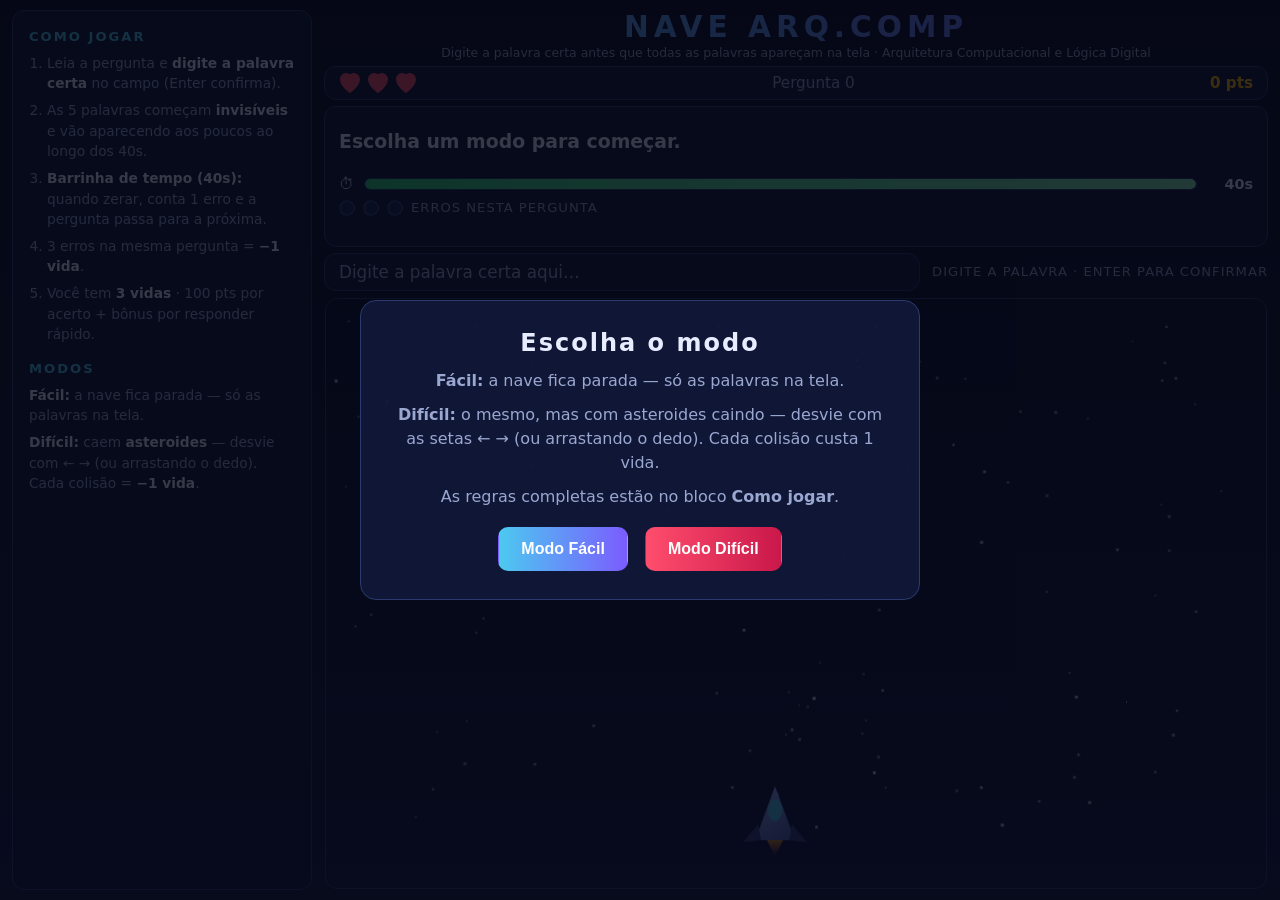
==== nav-arqcomp/index.html @ 0eb41dba "nav" ====
<!DOCTYPE html>
<html lang="pt-BR">
<head>
<meta charset="UTF-8">
<meta name="viewport" content="width=device-width, initial-scale=1.0">
<title>Nave — Arquitetura Computacional</title>
<link rel="stylesheet" href="style.css">
</head>
<body>
  <main class="container">

    <!-- Bloco 1: como o jogo funciona -->
    <aside class="help-col">
      <h2>Como jogar</h2>
      <ol class="help-steps">
        <li>Leia a pergunta e <strong>digite a palavra certa</strong> no campo (Enter confirma).</li>
        <li>As 5 palavras começam <strong>invisíveis</strong> e vão aparecendo aos poucos ao longo dos 40s.</li>
        <li><strong>Barrinha de tempo (40s):</strong> quando zerar, conta 1 erro e a pergunta passa para a próxima.</li>
        <li>3 erros na mesma pergunta = <strong>−1 vida</strong>.</li>
        <li>Você tem <strong>3 vidas</strong> · 100 pts por acerto + bônus por responder rápido.</li>
      </ol>
      <h2>Modos</h2>
      <p><strong>Fácil:</strong> a nave fica parada — só as palavras na tela.</p>
      <p><strong>Difícil:</strong> caem <strong>asteroides</strong> — desvie com ← → (ou arrastando o dedo). Cada colisão = <strong>−1 vida</strong>.</p>
    </aside>

    <!-- Bloco 2: perguntas + jogo -->
    <div class="game-col">

    <!-- Cabeçalho -->
    <header class="header">
      <h1>NAVE ARQ.COMP</h1>
      <p class="subtitle">Digite a palavra certa antes que todas as palavras apareçam na tela · Arquitetura Computacional e Lógica Digital</p>
    </header>

    <!-- HUD -->
    <section class="hud">
      <div class="lives" id="lives" title="Vidas restantes">
        <span class="heart"></span><span class="heart"></span><span class="heart"></span>
      </div>
      <p class="q-counter" id="qCounter">Pergunta 0</p>
      <p class="score" id="score">0 pts</p>
    </section>

    <!-- Pergunta (topo da tela) -->
    <section class="question-panel">
      <p class="question" id="questionText">Escolha um modo para começar.</p>

      <!-- Barrinha de tempo: quanto falta para responder -->
      <div class="time-bar" id="timeBar" title="Tempo restante para responder">
        <span class="time-icon" aria-hidden="true">⏱</span>
        <div class="time-track"><div class="time-fill" id="timeFill"></div></div>
        <span class="time-label" id="timeLabel">40s</span>
      </div>

      <div class="strikes" id="strikes" title="Erros desta pergunta (palavra errada ou tempo zerado)">
        <span class="pip"></span><span class="pip"></span><span class="pip"></span>
        <span class="strikes-label">erros nesta pergunta</span>
      </div>
      <p class="feedback" id="feedback" aria-live="polite"></p>
    </section>

    <!-- Digitação da resposta -->
    <section class="typing-bar">
      <input id="answerInput" type="text" autocomplete="off" autocapitalize="off"
             spellcheck="false" placeholder="Digite a palavra certa aqui…"
             aria-label="Digite a palavra certa">
      <span class="typing-hint">digite a palavra · Enter para confirmar</span>
    </section>

    <!-- Área do jogo -->
    <div class="canvas-wrap">
      <canvas id="gameCanvas" width="900" height="520" aria-label="Área da nave"></canvas>
    </div>

    </div><!-- fim do bloco 2 (perguntas + jogo) -->

    <!-- Escolha de modo -->
    <section class="overlay" id="modeOverlay">
      <div class="overlay-box">
        <h2>Escolha o modo</h2>
        <p><strong>Fácil:</strong> a nave fica parada — só as palavras na tela.</p>
        <p><strong>Difícil:</strong> o mesmo, mas com asteroides caindo — desvie com as setas ← →
        (ou arrastando o dedo). Cada colisão custa 1 vida.</p>
        <p>As regras completas estão no bloco <strong>Como jogar</strong>.</p>
        <button class="btn btn-primary" data-mode="facil">Modo Fácil</button>
        <button class="btn btn-danger" data-mode="dificil">Modo Difícil</button>
      </div>
    </section>

    <!-- Fim de jogo -->
    <section class="overlay hidden" id="gameOverOverlay">
      <div class="overlay-box">
        <h2 id="gameOverTitle">Fim de jogo</h2>
        <p id="gameOverText"></p>
        <button class="btn btn-primary" id="btnPlayAgain">Jogar de novo</button>
        <button class="btn btn-ghost" id="btnChangeMode">Trocar de modo</button>
      </div>
    </section>

  </main>
  <script src="script.js"></script>
</body>
</html>
---- nav-arqcomp/style.css ----
/* Nave — Arquitetura Computacional */

* { margin: 0; padding: 0; box-sizing: border-box; }

:root {
  --bg-1: #070b1e;
  --bg-2: #101a3d;
  --panel: rgba(18, 26, 58, 0.92);
  --line: #2c3a6e;
  --text: #e8ecff;
  --muted: #9aa7d0;
  --accent: #4cc9f0;
  --accent-2: #7b5cff;
  --danger: #ff4d6d;
  --ok: #2fd97a;
  --warn: #ffb703;
}

html, body { height: 100%; }

body {
  font-family: "Segoe UI", system-ui, -apple-system, sans-serif;
  color: var(--text);
  background:
    radial-gradient(1px 1px at 12% 22%, rgba(255,255,255,.8) 50%, transparent 51%),
    radial-gradient(1px 1px at 34% 68%, rgba(255,255,255,.6) 50%, transparent 51%),
    radial-gradient(2px 2px at 56% 14%, rgba(255,255,255,.7) 50%, transparent 51%),
    radial-gradient(1px 1px at 72% 44%, rgba(255,255,255,.55) 50%, transparent 51%),
    radial-gradient(2px 2px at 88% 78%, rgba(255,255,255,.65) 50%, transparent 51%),
    radial-gradient(1px 1px at 48% 88%, rgba(255,255,255,.5) 50%, transparent 51%),
    linear-gradient(180deg, var(--bg-1) 0%, var(--bg-2) 100%);
  background-attachment: fixed;
  display: flex;
  justify-content: center;
  height: 100dvh;
  overflow-y: auto;          /* no dia a dia não há scroll; só em telas muito baixas */
  padding: 10px 12px;
}

/* Dois blocos lado a lado: regras à esquerda, perguntas + jogo à direita */
.container {
  width: 100%;               /* ocupa a janela inteira (sem limite de largura) */
  height: 100%;
  display: flex;
  gap: 12px;
  min-height: 0;
}

/* Bloco 1: como o jogo funciona */
.help-col {
  flex: 0 0 300px;
  background: var(--panel);
  border: 1px solid var(--line);
  border-radius: 12px;
  padding: 16px;
  overflow-y: auto;
  font-size: .86rem;
  line-height: 1.5;
  color: var(--muted);
}
.help-col h2 {
  font-size: .82rem;
  letter-spacing: 2px;
  text-transform: uppercase;
  color: var(--accent);
  margin: 14px 0 6px;
}
.help-col h2:first-child { margin-top: 0; }
.help-col strong { color: var(--text); }
.help-col p { margin-bottom: 6px; }
.help-steps { padding-left: 18px; display: grid; gap: 6px; }

/* Bloco 2: perguntas + jogo */
.game-col {
  flex: 1 1 auto;
  min-width: 0;
  min-height: 0;
  display: flex;
  flex-direction: column;
}

/* Cabeçalho (compacto para caber sem scroll) */
.header { text-align: center; margin-bottom: 6px; }
.header h1 {
  font-size: clamp(1.25rem, 3.5vw, 1.85rem);
  letter-spacing: 5px;
  background: linear-gradient(90deg, var(--accent), var(--accent-2));
  -webkit-background-clip: text;
  background-clip: text;
  color: transparent;
}
.subtitle { color: var(--muted); margin-top: 1px; font-size: .78rem; }

/* HUD */
.hud {
  display: flex;
  align-items: center;
  justify-content: space-between;
  gap: 12px;
  background: var(--panel);
  border: 1px solid var(--line);
  border-radius: 12px;
  padding: 5px 14px;
  margin-bottom: 6px;
  flex-shrink: 0;
}
.lives { display: flex; gap: 6px; }
.heart {
  width: 22px; height: 22px;
  background: var(--danger);
  clip-path: path("M11 21C11 21 1 14.5 1 7.5C1 3.9 3.9 1 7.5 1C9.2 1 10.4 1.8 11 2.6C11.6 1.8 12.8 1 14.5 1C18.1 1 21 3.9 21 7.5C21 14.5 11 21 11 21Z");
  transition: transform .25s, opacity .25s;
}
.heart.lost { opacity: .18; transform: scale(.8); }
.q-counter, .score { font-size: .95rem; color: var(--muted); }
.score { font-weight: 700; color: var(--warn); }

/* Pergunta */
.question-panel {
  background: var(--panel);
  border: 1px solid var(--line);
  border-radius: 12px;
  padding: 8px 14px;
  margin-bottom: 6px;
  flex-shrink: 0;
}
.question {
  font-size: clamp(.98rem, 2.3vw, 1.18rem);
  font-weight: 600;
  line-height: 1.4;
  min-height: 2.8em;
  display: flex;
  align-items: center;
}
.strikes {
  display: flex;
  align-items: center;
  gap: 8px;
  margin: 7px 0 0;
}
.pip {
  width: 16px; height: 16px;
  border-radius: 50%;
  border: 2px solid var(--line);
  background: #1b2450;
  transition: background .2s, border-color .2s, transform .2s;
}
.pip.used {
  background: var(--danger);
  border-color: var(--danger);
  transform: scale(1.08);
}
.strikes-label {
  color: var(--muted);
  font-size: .82rem;
  letter-spacing: 1px;
  text-transform: uppercase;
}

/* Barrinha de tempo (quanto falta para responder) */
.time-bar {
  display: flex;
  align-items: center;
  gap: 10px;
  margin-top: 7px;
}
.time-icon { font-size: .95rem; opacity: .85; }
.time-track {
  flex: 1;
  height: 12px;
  background: #141c44;
  border: 1px solid var(--line);
  border-radius: 999px;
  overflow: hidden;
}
.time-fill {
  height: 100%;
  width: 100%;
  border-radius: 999px;
  background: linear-gradient(90deg, var(--ok), #8ef0b6);
  transition: width .12s linear, background .3s;
}
.time-fill.warn { background: linear-gradient(90deg, var(--warn), #ff8c42); }
.time-fill.danger { background: linear-gradient(90deg, var(--danger), #c9184a); }
.time-fill.done { opacity: .35; }
.time-label {
  min-width: 46px;
  text-align: right;
  font-size: .9rem;
  font-weight: 700;
  color: var(--text);
  font-variant-numeric: tabular-nums;
}

.btn {
  font-size: 1rem;
  font-weight: 700;
  padding: 12px 22px;
  border-radius: 10px;
  border: 1px solid transparent;
  cursor: pointer;
  transition: filter .15s, transform .1s;
}
.btn:hover { filter: brightness(1.12); }
.btn:active { transform: translateY(1px); }
.btn:disabled { opacity: .45; cursor: not-allowed; }
.btn-primary { background: linear-gradient(90deg, var(--accent), var(--accent-2)); color: #fff; }
.btn-danger { background: linear-gradient(90deg, var(--danger), #c9184a); color: #fff; }
.btn-ghost { background: transparent; color: var(--muted); border-color: var(--line); }

.feedback {
  margin-top: 4px;
  min-height: 1.25em;
  font-size: .9rem;
}
.feedback.ok { color: var(--ok); }
.feedback.bad { color: var(--danger); }
.feedback.info { color: var(--warn); }

/* Digitação da resposta */
.typing-bar {
  display: flex;
  align-items: center;
  gap: 12px;
  margin-bottom: 6px;
  flex-shrink: 0;
}
#answerInput {
  flex: 1;
  font-size: 1.05rem;
  font-weight: 600;
  font-family: inherit;
  color: var(--text);
  background: var(--panel);
  border: 1px solid var(--line);
  border-radius: 12px;
  padding: 8px 14px;
  outline: none;
  transition: border-color .2s, box-shadow .2s;
}
#answerInput::placeholder { color: var(--muted); font-weight: 400; }
#answerInput:focus {
  border-color: var(--accent);
  box-shadow: 0 0 0 3px rgba(76, 201, 240, .18);
}
.typing-hint {
  color: var(--muted);
  font-size: .82rem;
  letter-spacing: 1px;
  text-transform: uppercase;
  white-space: nowrap;
}

/* Canvas: ocupa TODO o espaço que sobra na tela (o tamanho em px é ajustado
   pelo JS em fitCanvas(), então aqui só limitamos ao tamanho do container) */
.canvas-wrap {
  flex: 1 1 auto;
  min-height: 260px;
  min-width: 0;
  display: flex;
  justify-content: center;
  align-items: center;
  overflow: hidden;
}
#gameCanvas {
  display: block;
  width: auto;
  height: auto;
  max-width: 100%;
  max-height: 100%;
  border: 1px solid var(--line);
  border-radius: 12px;
  background: transparent;
  touch-action: none;
}

/* Overlays */
.overlay {
  position: fixed;
  inset: 0;
  background: rgba(4, 7, 20, .78);
  display: flex;
  align-items: center;
  justify-content: center;
  padding: 20px;
  z-index: 10;
}
.overlay.hidden { display: none; }
.overlay-box {
  background: var(--panel);
  border: 1px solid var(--line);
  border-radius: 16px;
  padding: 28px;
  max-width: 560px;
  text-align: center;
}
.overlay-box h2 { margin-bottom: 12px; letter-spacing: 2px; }
.overlay-box p { color: var(--muted); margin-bottom: 10px; line-height: 1.5; }
.overlay-box .btn { margin: 8px 6px 0; }

/* Em telas estreitas os blocos empilham (regras em cima, jogo embaixo) */
@media (max-width: 860px) {
  .container { flex-direction: column; }
  .help-col { flex: 0 0 auto; max-height: 30vh; }
}

@media (max-width: 560px) {
  .hud { flex-wrap: wrap; justify-content: center; }
}
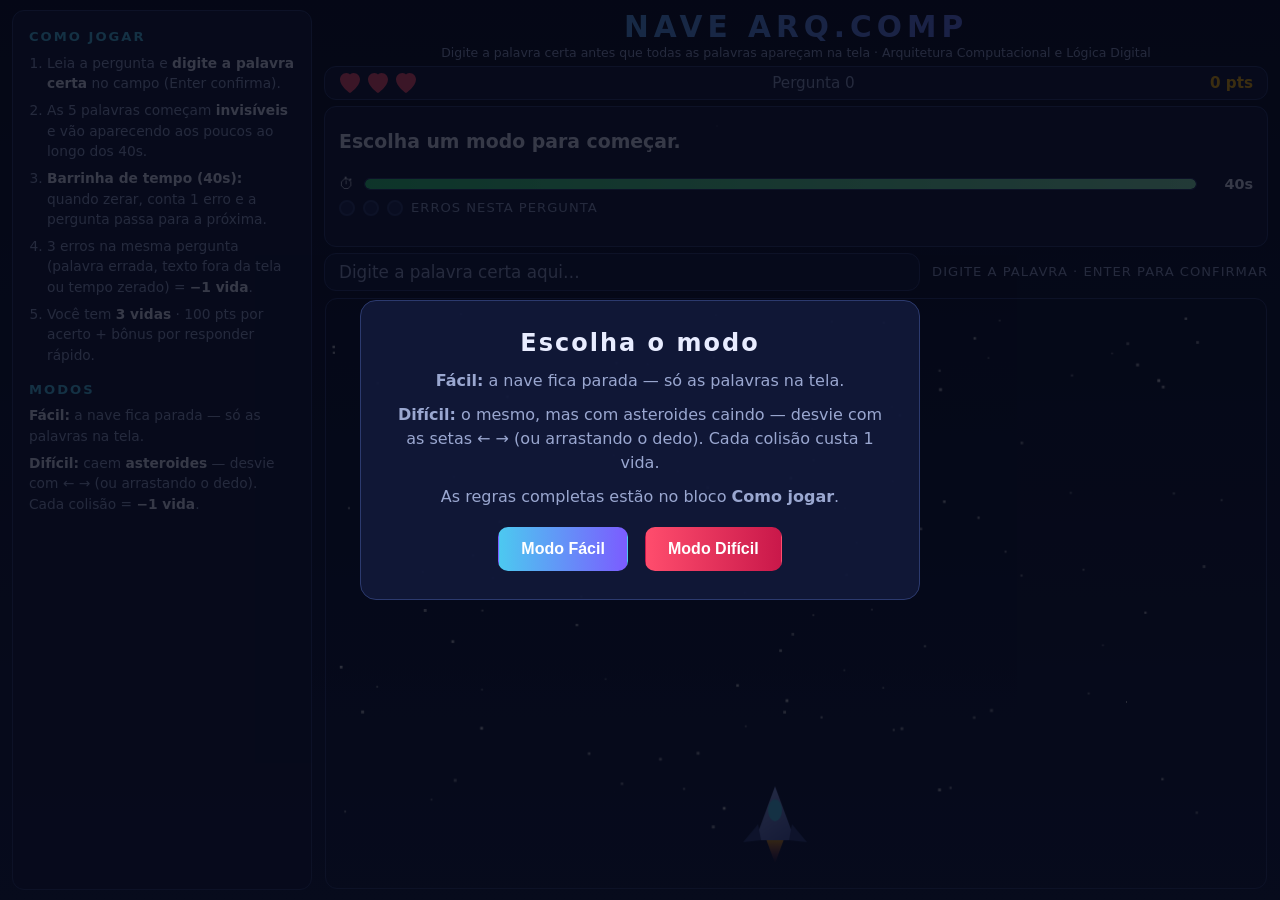
==== commit f0f1deab: "ajuste" ====
--- a/nav-arqcomp/index.html
+++ b/nav-arqcomp/index.html
@@ -16,7 +16,7 @@
         <li>Leia a pergunta e <strong>digite a palavra certa</strong> no campo (Enter confirma).</li>
         <li>As 5 palavras começam <strong>invisíveis</strong> e vão aparecendo aos poucos ao longo dos 40s.</li>
         <li><strong>Barrinha de tempo (40s):</strong> quando zerar, conta 1 erro e a pergunta passa para a próxima.</li>
-        <li>3 erros na mesma pergunta = <strong>−1 vida</strong>.</li>
+        <li>3 erros na mesma pergunta (palavra errada, texto fora da tela ou tempo zerado) = <strong>−1 vida</strong>.</li>
         <li>Você tem <strong>3 vidas</strong> · 100 pts por acerto + bônus por responder rápido.</li>
       </ol>
       <h2>Modos</h2>
@@ -53,7 +53,7 @@
         <span class="time-label" id="timeLabel">40s</span>
       </div>
 
-      <div class="strikes" id="strikes" title="Erros desta pergunta (palavra errada ou tempo zerado)">
+      <div class="strikes" id="strikes" title="Erros desta pergunta (palavra errada, texto fora da tela ou tempo zerado)">
         <span class="pip"></span><span class="pip"></span><span class="pip"></span>
         <span class="strikes-label">erros nesta pergunta</span>
       </div>
